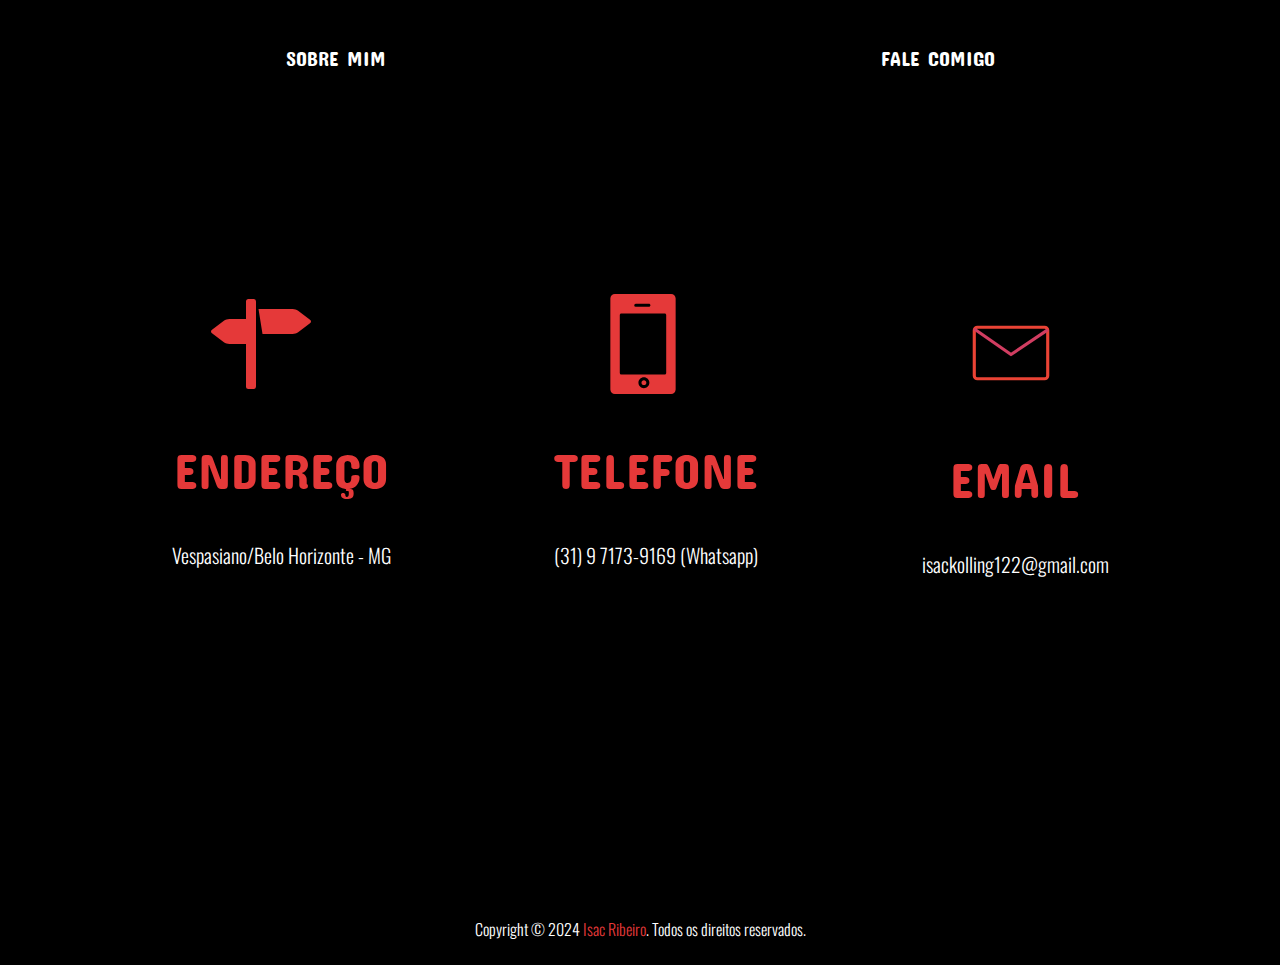
==== falecomigo.html @ 4c587b82 "primeiro commit" ====
<!DOCTYPE html>
<html lang="pt-br">
<head>
    <meta charset="UTF-8">
    <meta name="viewport" content="width=device-width, initial-scale=1.0">
    <title>Isac Ribeiro - Fale comigo</title>
    <link rel="stylesheet" href="style.css">
    <style> /* Importação de fontes */

        @import url('https://fonts.googleapis.com/css2?family=Abril+Fatface&family=Concert+One&family=Gwendolyn:wght@400;700&family=Oswald:wght@300&family=Titillium+Web:ital,wght@0,200;0,300;0,400;0,600;0,700;0,900;1,200;1,300;1,400;1,600;1,700&display=swap');

        @import url('https://fonts.googleapis.com/css2?family=Bebas+Neue&family=Indie+Flower&family=Oswald:wght@200..700&family=Rubik+Mono+One&display=swap');

    </style>
</head>
<body>

    <nav> <!--Painel de navegação contatos-->
        <ul class="painel2">
            <li>
                <a href="index.html">SOBRE MIM</a>
            </li>
            <li>
                <a href="falecomigo.html">FALE COMIGO</a>
            </li>
        </ul>
    </nav> <!--Painel de navegação contatos-->

    <div>
         <header id="falecomigo">
             <h1></h1>
        </header>
    </div>
    <div id="container2">
            <main id="desenvolvimento2">
                <section class="section2">
                    <img src="./icons/address.svg">
                     <h2>ENDEREÇO</h2>
                     <p>Vespasiano/Belo Horizonte - MG </p><br>
                </section>
                <section class="section2">
                    <img src="./icons/cell-phone.svg">
                     <h2>TELEFONE</h2>
                     <p>(31) 9 7173-9169 (Whatsapp)</p><br>
                </section>
                <section class="section2">
                    <img src="./icons/email.svg">
                     <h2>EMAIL</h2> 
                     <p>isackolling122@gmail.com</p>
                </section>

            </main>
    </div>
    <br>
    <br>
    <div id="rodapefalecomigo">
        <footer>
            <p>Copyright © 2024 <span style=" color: #e53939;">Isac Ribeiro</span>. Todos os direitos reservados.</p>
       </footer>
    </div>
    
</body>
</html>
---- style.css ----
/* SOBRE MIM */
body {
    color: #ffffff;
    background-color: #000;
    font-family: Arial, Helvetica, sans-serif;
}

li a, h1, h2 { /* Fonte importada */
    font-family: "Concert One", sans-serif;
    font-weight: 400;
    font-style: normal;
}

h3 { /* Fonte importada */
    font-family: "Abril Fatface", serif;
    font-weight: 400;
    font-style: normal;
    font-size: 18px;
}

 p { /* Fonte importada */
    font-family: "Oswald", sans-serif;
      font-optical-sizing: auto;
      font-weight: 300;
      font-style: normal;
}

nav ul.painel1 { 
    display: flex;
    justify-content: space-around;
    padding: 30px;
    list-style-type: none;
    align-items: center;
}

a {
    text-decoration: none;
    color: #ffffff;
}

li a {
    font-size: 20px;
}

nav a:hover {
    color: #e53939;
}

#perfil img {
    width: 150px;
    height: 150px;
    border-radius: 50%;
    border: 5px solid #e53939
}

.perfil {
    margin-bottom: 0px;
    margin-top: -25px;
    text-align: center;
}

header h1, h2 {
    color: #e53939;
}

.desenvolvimento {
    margin-top: 20px;
}

footer img {
    height: 40px;
    width: 40px;
}

footer {
    justify-content: center;
    display: flex;
}

footer a {
    margin: 20px;
    text-align: center;
}

footer p {
    margin-top: 10px;
}

#footer1 p:hover {
    color: #e53939;
}

#rodape {
    margin-top: 45px;
    height: 100px;  
}

.container {
    margin: 0px 0px 0px 25px;
}

span.meunome:hover {
    color: #e53939;
}

/* FALE COMIGO */

nav ul.painel2 { 
    display:flex;
    justify-content: space-around;
    padding: 30px;
    list-style-type: none;
    align-items: center;
}

#desenvolvimento2 {
    
    display: flex;
    justify-content: space-evenly;
    height: 480px;
    align-items: center;
    padding-top: 90px;
}

.section2 h2 {
    font-size: 50px;
    text-align: center;
}

.section2 p {
    font-size: 20px;
    text-align: center;
}

.section2 img {
    height: 100px;
    padding-left: 39px;

}

#rodapefalecomigo {
    padding-top: 180px;
}
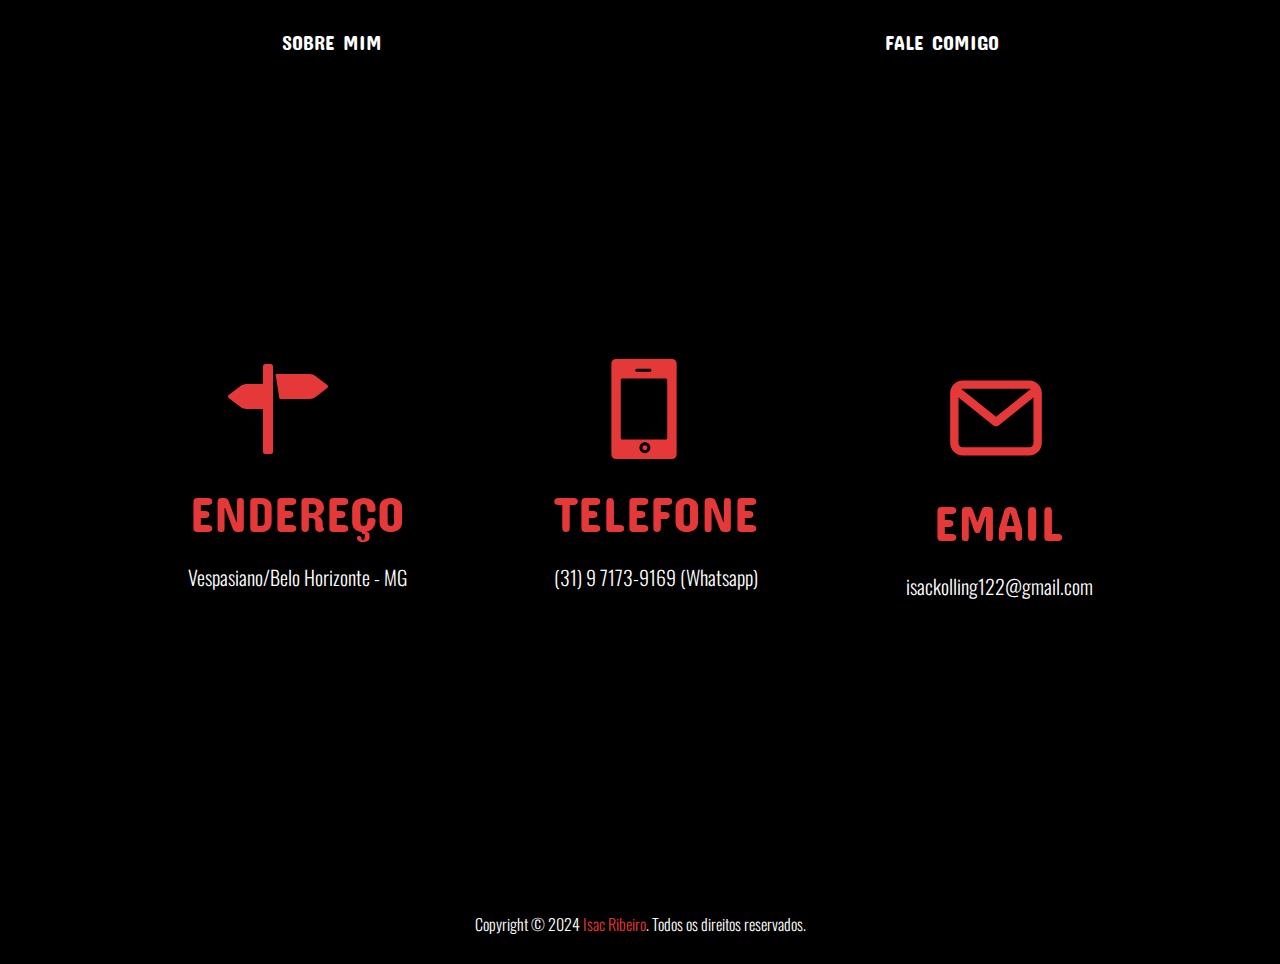
==== commit 9bbeb13c: "Inclusão de variáveis no CSS e organização das fontes." ====
--- a/falecomigo.html
+++ b/falecomigo.html
@@ -5,14 +5,9 @@
     <meta name="viewport" content="width=device-width, initial-scale=1.0">
     <title>Isac Ribeiro - Fale comigo</title>
     <link rel="stylesheet" href="style.css">
-    <style> /* Importação de fontes */
+    <link rel="shortcut icon" href="icons/icons8-computador-16.png" type="image/x-icon">
+</head>
 
-        @import url('https://fonts.googleapis.com/css2?family=Abril+Fatface&family=Concert+One&family=Gwendolyn:wght@400;700&family=Oswald:wght@300&family=Titillium+Web:ital,wght@0,200;0,300;0,400;0,600;0,700;0,900;1,200;1,300;1,400;1,600;1,700&display=swap');
-
-        @import url('https://fonts.googleapis.com/css2?family=Bebas+Neue&family=Indie+Flower&family=Oswald:wght@200..700&family=Rubik+Mono+One&display=swap');
-
-    </style>
-</head>
 <body>
 
     <nav> <!--Painel de navegação contatos-->
@@ -44,18 +39,16 @@
                      <p>(31) 9 7173-9169 (Whatsapp)</p><br>
                 </section>
                 <section class="section2">
-                    <img src="./icons/email.svg">
+                    <img src="./icons/mail.svg">
                      <h2>EMAIL</h2> 
                      <p>isackolling122@gmail.com</p>
                 </section>
 
             </main>
     </div>
-    <br>
-    <br>
-    <div id="rodapefalecomigo">
+    <div id="footer2">
         <footer>
-            <p>Copyright © 2024 <span style=" color: #e53939;">Isac Ribeiro</span>. Todos os direitos reservados.</p>
+            <p>Copyright © 2024 <span id="meunome2">Isac Ribeiro</span>. Todos os direitos reservados.</p>
        </footer>
     </div>
     
--- a/style.css
+++ b/style.css
@@ -1,8 +1,35 @@
+@charset "UTF-8";
+
+/* IMPORT DE FONTES */
+
+@import url('https://fonts.googleapis.com/css2?family=Abril+Fatface&family=Concert+One&family=Gwendolyn:wght@400;700&family=Oswald:wght@300&family=Titillium+Web:ital,wght@0,200;0,300;0,400;0,600;0,700;0,900;1,200;1,300;1,400;1,600;1,700&display=swap');
+
+@import url('https://fonts.googleapis.com/css2?family=Bebas+Neue&family=Indie+Flower&family=Oswald:wght@200..700&family=Rubik+Mono+One&display=swap');
+
+/* VARIÁVEIS */
+
+:root {
+    --cor0: #000000;
+    --cor1: #ffffff;
+    --cor2: #e53939;
+    --fonte-padrão:
+}
+
 /* SOBRE MIM */
+
+* {
+    margin: 0px;
+    padding: 0px;
+}
+
 body {
-    color: #ffffff;
-    background-color: #000;
+    color: var(--cor1);
+    background-color: var(--cor0);
     font-family: Arial, Helvetica, sans-serif;
+}
+
+.container {
+    margin: 0px 25px 0px 25px;
 }
 
 li a, h1, h2 { /* Fonte importada */
@@ -35,7 +62,7 @@
 
 a {
     text-decoration: none;
-    color: #ffffff;
+    color: var(--cor1);
 }
 
 li a {
@@ -43,65 +70,90 @@
 }
 
 nav a:hover {
-    color: #e53939;
+    color: var(--cor2);
+    transition-duration: 1s;
 }
 
 #perfil img {
     width: 150px;
     height: 150px;
     border-radius: 50%;
-    border: 5px solid #e53939
+    border: 5px solid var(--cor2)
 }
 
 .perfil {
     margin-bottom: 0px;
-    margin-top: -25px;
+    margin: 30px 0px;
     text-align: center;
 }
 
 header h1, h2 {
-    color: #e53939;
+    color: var(--cor2);
+    margin: 20px 0px;
 }
 
 .desenvolvimento {
-    margin-top: 20px;
-}
-
-footer img {
+    margin: 10px 0px;
+    border: 10px 10px;
+    padding: 10px 0px;
+    height: 400px;
+    text-align: justify;
+}
+
+.section1 {
+    height: 110px;
+    padding: 2px;
+    margin: 10px 0px;
+}
+
+.section1 ul {
+    margin-left: 35px;
+    line-height: 25px;
+}
+
+.section1 p {
+    margin-top: 5px;
+
+}
+
+.section3 {
+    height: 60px;
+    padding: 2px;
+    margin: 10px 0px;
+}
+
+#secaomotivacao {
+    height: 85px;
+}
+
+span#meunome:hover {
+    color: var(--cor2);
+    transition-duration: 1s;
+}
+
+#footer1 img {
     height: 40px;
     width: 40px;
 }
 
-footer {
+#footer1 {
     justify-content: center;
     display: flex;
-}
-
-footer a {
+    padding-top: 0px;
+    border: 10px 10px;
+    height: 100px; 
+}
+
+#footer1 a {
     margin: 20px;
     text-align: center;
 }
 
-footer p {
-    margin-top: 10px;
-}
-
 #footer1 p:hover {
-    color: #e53939;
-}
-
-#rodape {
-    margin-top: 45px;
-    height: 100px;  
-}
-
-.container {
-    margin: 0px 0px 0px 25px;
-}
-
-span.meunome:hover {
-    color: #e53939;
-}
+    color: var(--cor2);
+    transition-duration: 1s;
+}
+
 
 /* FALE COMIGO */
 
@@ -117,9 +169,13 @@
     
     display: flex;
     justify-content: space-evenly;
-    height: 480px;
-    align-items: center;
-    padding-top: 90px;
+    height: 720px;
+    align-items: center;
+    margin: 40px;
+}
+
+span#meunome2 {
+    color: var(--cor2);
 }
 
 .section2 h2 {
@@ -134,11 +190,19 @@
 
 .section2 img {
     height: 100px;
-    padding-left: 39px;
-
-}
-
-#rodapefalecomigo {
-    padding-top: 180px;
-}
-
+    width: 100px;
+    padding-left: 40px;
+}
+
+.container2 {
+    position: relative;
+    line-height: 10px;
+}
+
+#footer2 {
+    justify-content: center;
+    display: flex;
+    height: 80px; 
+    align-items: center;
+}
+
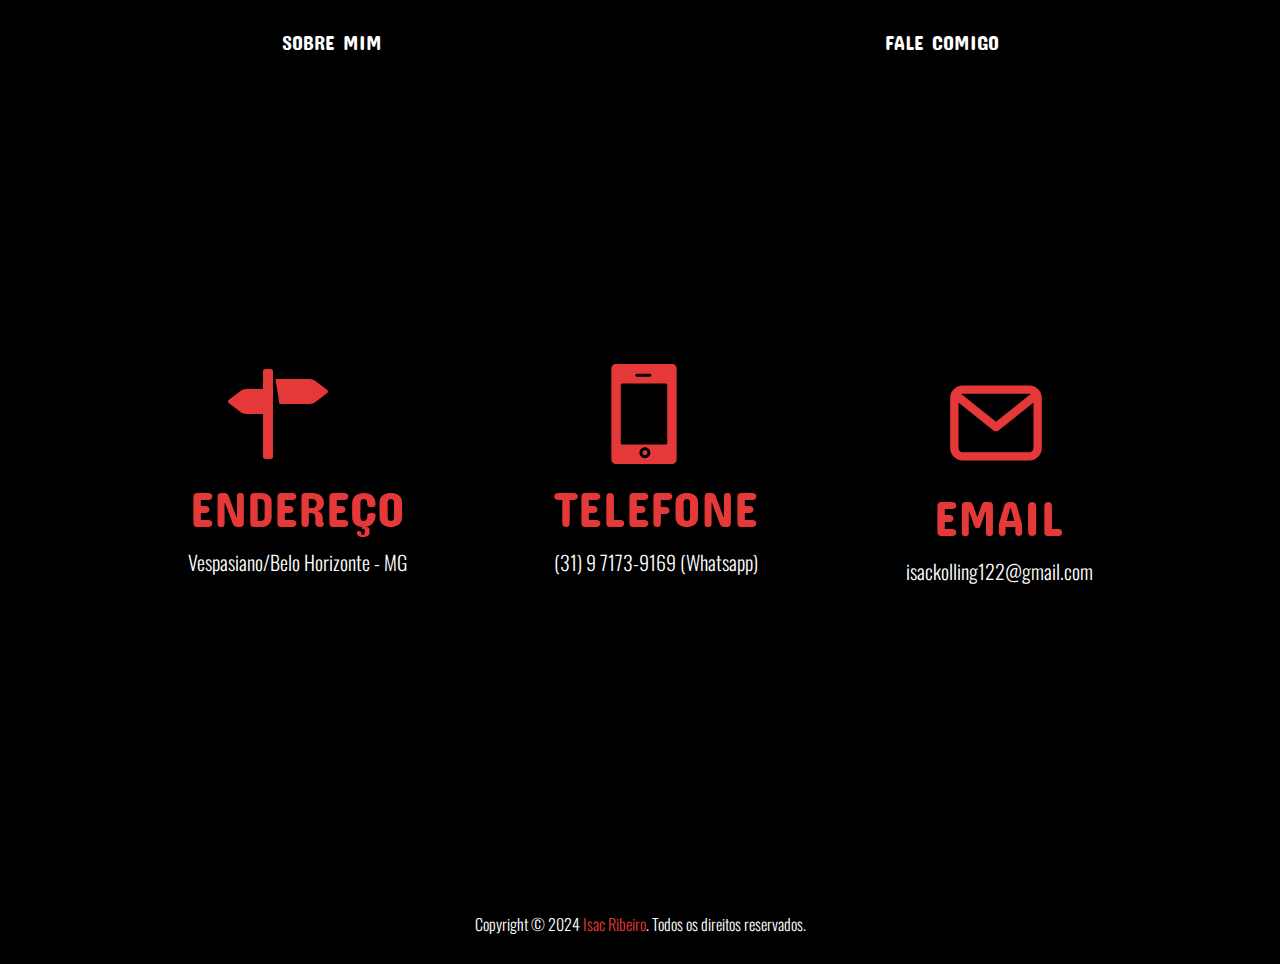
==== commit 4c4379f0: "Inclusão de responsividade usando Media Query" ====
--- a/falecomigo.html
+++ b/falecomigo.html
@@ -3,7 +3,7 @@
 <head>
     <meta charset="UTF-8">
     <meta name="viewport" content="width=device-width, initial-scale=1.0">
-    <title>Isac Ribeiro - Fale comigo</title>
+    <title>Isac Ribeiro</title>
     <link rel="stylesheet" href="style.css">
     <link rel="shortcut icon" href="icons/icons8-computador-16.png" type="image/x-icon">
 </head>
--- a/style.css
+++ b/style.css
@@ -15,6 +15,26 @@
     --fonte-padrão:
 }
 
+@media (min-width: 300px) and (max-width: 700px) {
+    p, li {
+       font-size: 10px;
+    }
+   }
+   
+   main h3 {
+       font-size: 20px;
+   }
+
+@media (min-width: 701px) and (max-width: 1439px) {
+   main p {
+       margin: 10px 0px;
+   }
+   }
+      
+   main h3 {
+       margin: 10px 0px;
+   }
+
 /* SOBRE MIM */
 
 * {
@@ -83,27 +103,25 @@
 
 .perfil {
     margin-bottom: 0px;
-    margin: 30px 0px;
+    margin: 20px 0px;
     text-align: center;
 }
 
 header h1, h2 {
     color: var(--cor2);
-    margin: 20px 0px;
+    margin: 10px 0px 5px 0px;
 }
 
 .desenvolvimento {
     margin: 10px 0px;
     border: 10px 10px;
     padding: 10px 0px;
-    height: 400px;
     text-align: justify;
 }
 
 .section1 {
-    height: 110px;
     padding: 2px;
-    margin: 10px 0px;
+    margin: 10px 0px 10px 0px;
 }
 
 .section1 ul {
@@ -114,16 +132,6 @@
 .section1 p {
     margin-top: 5px;
 
-}
-
-.section3 {
-    height: 60px;
-    padding: 2px;
-    margin: 10px 0px;
-}
-
-#secaomotivacao {
-    height: 85px;
 }
 
 span#meunome:hover {
